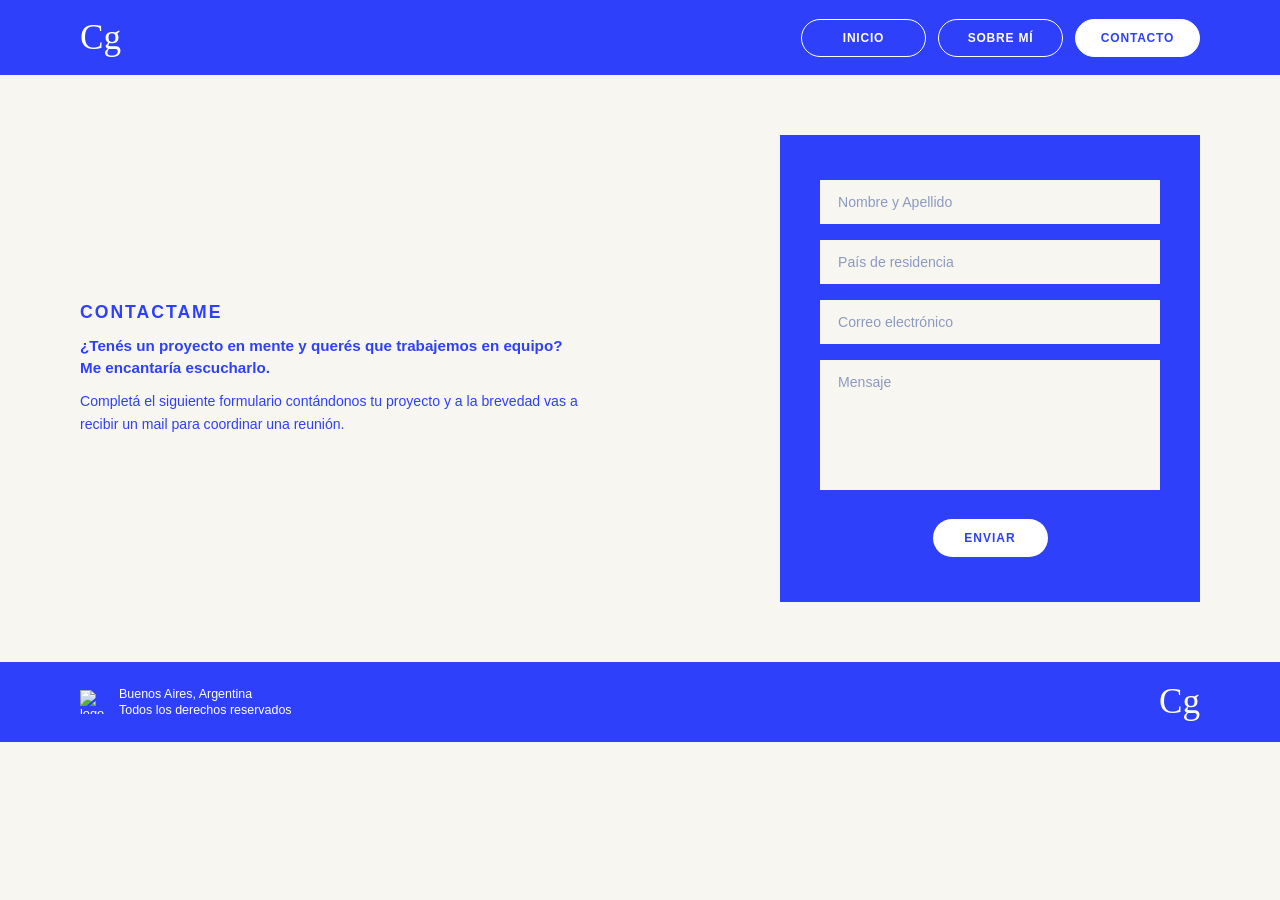
==== contacto.html @ 5b786bd4 "pre-entrega" ====
<!DOCTYPE html>
<html lang="es">

<head>
    <meta charset="utf-8" />
    <meta name="viewport" content="width=device-width, initial-scale=1"/>
    <title> Catalina González Contacto</title>
    <link rel="stylesheet" href="estilos.css" type="text/css">
    <link rel="icon" type="image/png" href="img/favicon-32x32.png">
</head>

<!-- Header Principal -->
    <header class="principal-inicio">
        <span class="logo"><span class="fuente-cursiva">Cg</span></span>
        <nav class="principal">
            <a href="index.html" class="inicio">INICIO</a>
            <a href="sobre-mi.html" class="sobre-mi">SOBRE MÍ</a>
            <a href="contacto.html" class="contacto activo">CONTACTO</a>
        </nav>
    </header>

    <!-- Main / Contacto -->
    <main class="contacto-main">
        <div class="contacto-container">
            
            <!-- Columna Izquierda: Textos descriptivos -->
            <div class="contacto-textos">
                <h1>Contactame</h1>
                <p class="sub-intro">¿Tenés un proyecto en mente y querés que trabajemos en equipo? Me encantaría escucharlo.</p>
                <p>Completá el siguiente formulario contándonos tu proyecto y a la brevedad vas a recibir un mail para coordinar una reunión.</p>
            </div>

            <!-- Columna Derecha: Recuadro azul con el formulario -->
            <form class="formulario-contacto">
                <div class="campos">
                    
                    <!-- Campo Nombre y Apellido -->
                    <div class="campo-input">
                        <input type="text" id="input-nombre" placeholder="Nombre y Apellido" required>
                    </div>

                    <!-- Campo País de Residencia Personalizado (ul / li) -->
                    <div class="custom-select-container">
                        <div class="select-trigger" id="select-trigger">
                            <span class="placeholder-text">País de residencia</span>
                        </div>
                        <input type="hidden" id="pais-input" required>
                        <ul class="lista-paises" id="lista-paises">
                            <li>Argentina</li>
                            <li>Uruguay</li>
                            <li>Paraguay</li>
                            <li>Chile</li>
                            <li>Perú</li>
                            <li>Bolivia</li>
                            <li>Colombia</li>
                            <li>Ecuador</li>
                            <li>México</li>
                            <li>España</li>
                        </ul>
                    </div>

                    <!-- Campo Correo Electrónico -->
                    <div class="campo-input">
                        <input type="email" id="input-correo" placeholder="Correo electrónico" required>
                    </div>

                    <!-- Campo Mensaje -->
                    <div class="campo-input">
                        <textarea id="input-mensaje" placeholder="Mensaje" rows="4" required></textarea>
                    </div>
                </div>

                <!-- Botón Enviar -->
                <button type="submit" class="enviar">
                    <span>ENVIAR</span>
                </button>
            </form>

        </div>
    </main>

    <!-- Modal de Éxito -->
    <div id="modal-exito" class="modal-overlay">
        <div class="modal-contenido">
            <button type="button" id="cerrar-modal" class="modal-cerrar">x</button>
            <p>El formulario fue enviado correctamente.</p>
        </div>
    </div>

    <!-- Footer Principal -->
    <footer class="principal">
        <div class="informacion">
            <img src="img/instagram.png" alt="logo-instagram" class="logo-instagram">
            <small class="copyright">Buenos Aires, Argentina<br>Todos los derechos reservados</small>
        </div>
        <span class="logo"><span class="fuente-cursiva">Cg</span></span>
    </footer>

    <!-- Script para el formulario, modal y la lista desplegable personalizada -->
    <script>
        const form = document.querySelector('.formulario-contacto');
        const modal = document.getElementById('modal-exito');
        const cerrarBtn = document.getElementById('cerrar-modal');

        form.addEventListener('submit', function(e) {
            e.preventDefault();
            modal.style.display = 'flex';
        });

        cerrarBtn.addEventListener('click', function() {
            modal.style.display = 'none';
        });

        window.addEventListener('click', function(e) {
            if (e.target === modal) {
                modal.style.display = 'none';
            }
        });

        /* Lógica del selector personalizado de países */
        const trigger = document.getElementById('select-trigger');
        const list = document.getElementById('lista-paises');
        const hiddenInput = document.getElementById('pais-input');
        const items = list.querySelectorAll('li');
        const spanText = trigger.querySelector('span');

        trigger.addEventListener('click', function(e) {
            e.stopPropagation();
            list.style.display = list.style.display === 'block' ? 'none' : 'block';
        });

        items.forEach(item => {
            item.addEventListener('click', function() {
                spanText.textContent = this.textContent;
                spanText.style.color = '#2E40FA';
                hiddenInput.value = this.textContent;
                list.style.display = 'none';
            });
        });

        window.addEventListener('click', function() {
            list.style.display = 'none';
        });
    </script>
</body>
</html>
---- estilos.css ----
@charset "utf-8";

* {
    margin: 0;
    padding: 0;
    box-sizing: border-box;
}

body {
    font-family: 'Epunda Sans', sans-serif;
    background-color: #F8F6F0;
    color: #2E40FA; 
    width: 100%;
    overflow-x: hidden;
}

/* Clase de utilidad para la tipografía cursiva Herr Von Muellerhoff */
.fuente-cursiva {
    font-family: 'Herr Von Muellerhoff', cursive;
    font-size: 2.2rem;
    font-weight: normal;
}

/* header y footer */
.principal-inicio {
    display: flex;
    justify-content: space-between;
    align-items: center;
    background-color: #2E40FA;
    height: 75px;
    padding: 0 80px;
    width: 100%;
}

.principal-inicio .logo {
    color: #FFFFFF;
}

.principal-inicio nav {
    display: flex;
    gap: 12px;
    align-items: center;
}

.principal-inicio nav a {
    text-decoration: none;
    color: #FFFFFF;
    border: 1.2px solid #FFFFFF;
    width: 125px;
    height: 38px;
    border-radius: 25px;
    font-family: 'Epunda Sans', sans-serif;
    font-size: 0.75rem;
    font-weight: 600;
    letter-spacing: 0.8px;
    display: inline-flex;
    align-items: center;
    justify-content: center;
    transition: all 0.3s ease;
}

.principal-inicio nav a.activo {
    background-color: #FFFFFF;
    color: #2E40FA;
}

.principal-inicio nav a:hover:not(.activo) {
    background-color: rgba(255, 255, 255, 0.15);
}

footer.principal {
    background-color: #2E40FA;
    color: #FFFFFF;
    display: flex;
    justify-content: space-between;
    align-items: center;
    padding: 20px 80px;
    font-size: 0.8rem;
    font-family: 'Epunda Sans', sans-serif;
}

footer.principal .informacion {
    display: flex;
    align-items: center;
    gap: 15px;
}

footer.principal .logo-instagram {
    width: 24px;
    height: 24px;
}

footer.principal .copyright {
    line-height: 1.3;
    font-size: 0.78rem;
}

footer.principal .logo {
    color: #FFFFFF;
}


/* aca empezaria el main del index */

.hero {
    display: flex;
    justify-content: center;
    align-items: center;
    padding: 35px 80px;
    width: 100%;
}

.hero .rectangle-4 {
    width: 100%;
    max-width: 1450px;
    height: 300px;     
    border: 1.8px solid #2E40FA;
    position: relative;
    overflow: hidden;
    background-color: #F8F6F0;
    display: flex;
    justify-content: center;
    align-items: center;
    padding: 20px 40px; 
}

.hero .rectangle-4 video.reel {
    width: 100%;
    height: 100%;
    object-fit: contain; 
    display: block;
}

.tira-proyectos {
    width: 100vw;
    height: 60px;
    background-color: #2E40FA;
    display: flex;
    align-items: center;
    justify-content: center;
    margin-bottom: 60px;
}

.tira-proyectos h2 {
    color: #FFFFFF;
    font-family: 'Epunda Sans', sans-serif;
    font-size: 1.2rem;
    font-weight: 700;
    letter-spacing: 2px;
    text-transform: uppercase;
}

.proyectos {
    display: flex;
    flex-direction: column;
    gap: 70px;
    max-width: 1450px;
    margin: 0 auto;
    padding: 0 80px;
}

.proyectos article {
    display: flex;
    align-items: center;
    justify-content: space-between;
    gap: 60px;
}

.slider-escualo,
.slider-botanico,
.slider-botanico-web,
.slider-wayrun-tripantu {
    position: relative;
    width: 520px;
    height: 420px;
    border: 1.8px solid #2E40FA;
    padding: 20px;
    background-color: #F8F6F0;
    display: flex;
    flex-direction: column;
    justify-content: center;
    align-items: center;
    flex-shrink: 0;
}

.slider-escualo img,
.slider-botanico img,
.slider-botanico-web img,
.slider-wayrun-tripantu img {
    max-width: 100%;
    max-height: 310px;
    object-fit: contain;
    display: block;
}

.proyectos article .btn-siguiente {
    position: absolute;
    right: 15px;
    top: 50%;
    transform: translateY(-50%);
    background: none;
    border: none;
    color: #2E40FA;
    font-size: 1.5rem;
    cursor: pointer;
    font-weight: bold;
}

.ellipses-container {
    position: absolute;
    bottom: 15px;
    left: 50%;
    transform: translateX(-50%);
    display: flex;
    justify-content: center;
    gap: 8px;
}

.ellipse {
    width: 8px;
    height: 8px;
    border-radius: 50%;
    background-color: transparent;
    border: 1.2px solid #2E40FA;
    display: inline-block;
}

.ellipse.ellipse-activa {
    background-color: #2E40FA;
}

.texto-escualo,
.texto-botanico,
.texto-botanico-web,
.texto-wayrun-tripantu {
    flex: 1;
    font-family: 'Epunda Sans', sans-serif;
}

.proyectos h3 {
    font-size: 1.3rem;
    color: #2E40FA;
    margin-bottom: 15px;
    font-weight: 600;
    font-family: 'Epunda Sans', sans-serif;
}

.proyectos h3 .fuente-cursiva {
    font-size: 2.2rem;
    margin-left: 5px;
}

.proyectos p {
    font-size: 0.9rem;
    line-height: 1.6;
    color: #2E40FA;
    font-family: 'Epunda Sans', sans-serif;
}

.fila-gracias {
    background-color: #2E40FA;
    color: #FFFFFF;
    display: flex;
    overflow: hidden;
    white-space: nowrap;
    padding: 14px 0;
    margin-top: 100px;
    font-size: 0.85rem;
    letter-spacing: 1.5px;
    font-family: 'Epunda Sans', sans-serif;
    user-select: none;
}

.marquee-content {
    display: flex;
    gap: 40px;
    animation: marquee 20s linear infinite;
    flex-shrink: 0;
    padding-right: 40px;
}

@keyframes marquee {
    0% { transform: translateX(0%); }
    100% { transform: translateX(-100%); }
}

.sobremi-contactame {
    display: flex;
    justify-content: space-around;
    align-items: center;
    padding: 70px 20px;
    max-width: 950px;
    margin: 0 auto;
    font-family: 'Epunda Sans', sans-serif;
}

.sobremi-contactame .enlace-interactivo {
    color: #2E40FA;
    text-decoration: none;
    font-size: 1rem;
    font-weight: 400;
    display: inline-flex;
    align-items: center;
    gap: 4px;
}

.sobremi-contactame .palabra-destacada {
    font-weight: 600;
    text-decoration: underline;
    transition: transform 0.2s ease;
    display: inline-block;
}

.sobremi-contactame .enlace-interactivo:hover .palabra-destacada {
    transform: scale(1.08);
}

.sobremi-contactame .divisor {
    height: 45px;
    border: none;
    border-left: 1.5px dashed #2E40FA;
}


/* aca empezaria la pagine sobre-mi */

main.sobre-mi {
    display: flex;
    justify-content: center;
    align-items: center;
    padding: 60px 80px; 
    width: 100%;
    max-width: 1450px;
    margin: 0 auto;
    gap: 80px;
}

main.sobre-mi .fondo-foto {
    background-color: #2E40FA;
    width: 420px;
    height: 500px;
    padding: 30px;
    position: relative;
    display: flex;
    justify-content: center;
    align-items: center;
    flex-shrink: 0;
}

main.sobre-mi .fondo-foto img.foto-perfil {
    width: 100%;
    height: 100%;
    object-fit: cover;
    display: block;
}

main.sobre-mi .texto {
    flex: 1;
    display: flex;
    flex-direction: column;
    gap: 25px;
    font-family: 'Epunda Sans', sans-serif;
    color: #2E40FA;
}

main.sobre-mi .quien-soy h1,
main.sobre-mi .herramientas h1 {
    font-size: 1.1rem;
    font-weight: 700;
    letter-spacing: 2px;
    text-transform: uppercase;
    color: #2E40FA;
    margin-bottom: 12px;
}

main.sobre-mi .quien-soy p {
    font-size: 0.88rem;
    line-height: 1.6;
    margin-bottom: 12px;
    color: #2E40FA;
}

.iconos-herramientas {
    display: flex;
    gap: 15px;
}

.logo-tool {
    width: 45px;
    height: 45px;
    border: 1.5px solid #2E40FA;
    border-radius: 50%;
    object-fit: contain;
    padding: 9px;
    background-color: #F8F6F0;
    display: inline-flex;
    justify-content: center;
    align-items: center;
}


/* aca empezaria la pagina de contacto */

.contacto-main {
    display: flex;
    justify-content: center;
    align-items: center;
    padding: 60px 80px; 
    width: 100%;
}

.contacto-container {
    display: flex;
    justify-content: space-between;
    align-items: center;
    width: 100%;
    max-width: 1450px;
    gap: 80px;
}

.contacto-textos {
    width: 45%;
    font-family: 'Epunda Sans', sans-serif;
    color: #2E40FA;
}

.contacto-textos h1 {
    font-size: 1.1rem;
    font-weight: 700;
    letter-spacing: 2px;
    text-transform: uppercase;
    color: #2E40FA;
    margin-bottom: 12px;
}

.contacto-textos .sub-intro {
    font-size: 0.95rem;
    font-weight: 600;
    margin-bottom: 10px;
    line-height: 1.5;
}

.contacto-textos p {
    font-size: 0.88rem;
    line-height: 1.6;
}

.formulario-contacto {
    background-color: #2E40FA;
    width: 420px;
    padding: 45px 40px;
    display: flex;
    flex-direction: column;
    gap: 25px;
}

.formulario-contacto .campos {
    display: flex;
    flex-direction: column;
    gap: 16px;
}

.formulario-contacto input,
.formulario-contacto textarea {
    width: 100%;
    background-color: #F8F6F0;
    border: none;
    padding: 14px 18px;
    font-family: 'Epunda Sans', sans-serif;
    font-size: 0.88rem;
    outline: none;
    color: #2E40FA;
}

.formulario-contacto input::placeholder,
.formulario-contacto textarea::placeholder {
    color: #8c9ac2;
}

.formulario-contacto textarea {
    resize: none;
    height: 130px;
}

.custom-select-container {
    position: relative;
    width: 100%;
}

.select-trigger {
    width: 100%;
    background-color: #F8F6F0;
    border: none;
    padding: 14px 18px;
    font-family: 'Epunda Sans', sans-serif;
    font-size: 0.88rem;
    cursor: pointer;
    user-select: none;
}

.select-trigger .placeholder-text {
    color: #8c9ac2;
}

.lista-paises {
    display: none; 
    position: absolute;
    top: 100%;
    left: 0;
    width: 100%;
    max-height: 160px; 
    overflow-y: auto;
    background-color: #F8F6F0;
    border: 1.5px solid #2E40FA;
    list-style: none;
    z-index: 99;
    padding: 0;
    margin: 0;
}

.lista-paises li {
    padding: 12px 18px;
    font-family: 'Epunda Sans', sans-serif;
    font-size: 0.88rem;
    color: #2E40FA;
    cursor: pointer;
    border-bottom: 1px solid #2E40FA;
    background-color: #F8F6F0;
    transition: background-color 0.2s ease;
}

.lista-paises li:last-child {
    border-bottom: none;
}

.lista-paises li:hover {
    background-color: rgba(46, 64, 250, 0.1);
}

.formulario-contacto .enviar {
    background-color: #FFFFFF;
    color: #2E40FA;
    border: none;
    width: 115px;
    height: 38px;
    border-radius: 20px;
    font-family: 'Epunda Sans', sans-serif;
    font-size: 0.75rem;
    font-weight: 700;
    letter-spacing: 1px;
    cursor: pointer;
    align-self: center;
    transition: all 0.3s ease;
}

.formulario-contacto .enviar:hover {
    background-color: #f0ede6;
    transform: scale(1.05);
}

.modal-overlay {
    display: none;
    position: fixed;
    top: 0;
    left: 0;
    width: 100vw;
    height: 100vh;
    background-color: rgba(0, 0, 0, 0.4);
    justify-content: center;
    align-items: center;
    z-index: 1000;
}

.modal-contenido {
    background-color: #2E40FA;
    color: #FFFFFF;
    width: 480px;
    height: 220px;
    padding: 30px;
    position: relative;
    display: flex;
    justify-content: center;
    align-items: center;
    text-align: center;
    font-family: 'Epunda Sans', sans-serif;
    font-size: 1.1rem;
    font-weight: 500;
}

.modal-cerrar {
    position: absolute;
    top: 15px;
    right: 20px;
    background: none;
    border: none;
    color: #FFFFFF;
    font-size: 1.2rem;
    cursor: pointer;
    font-weight: bold;
}

.modal-cerrar:hover {
    opacity: 0.8;
}
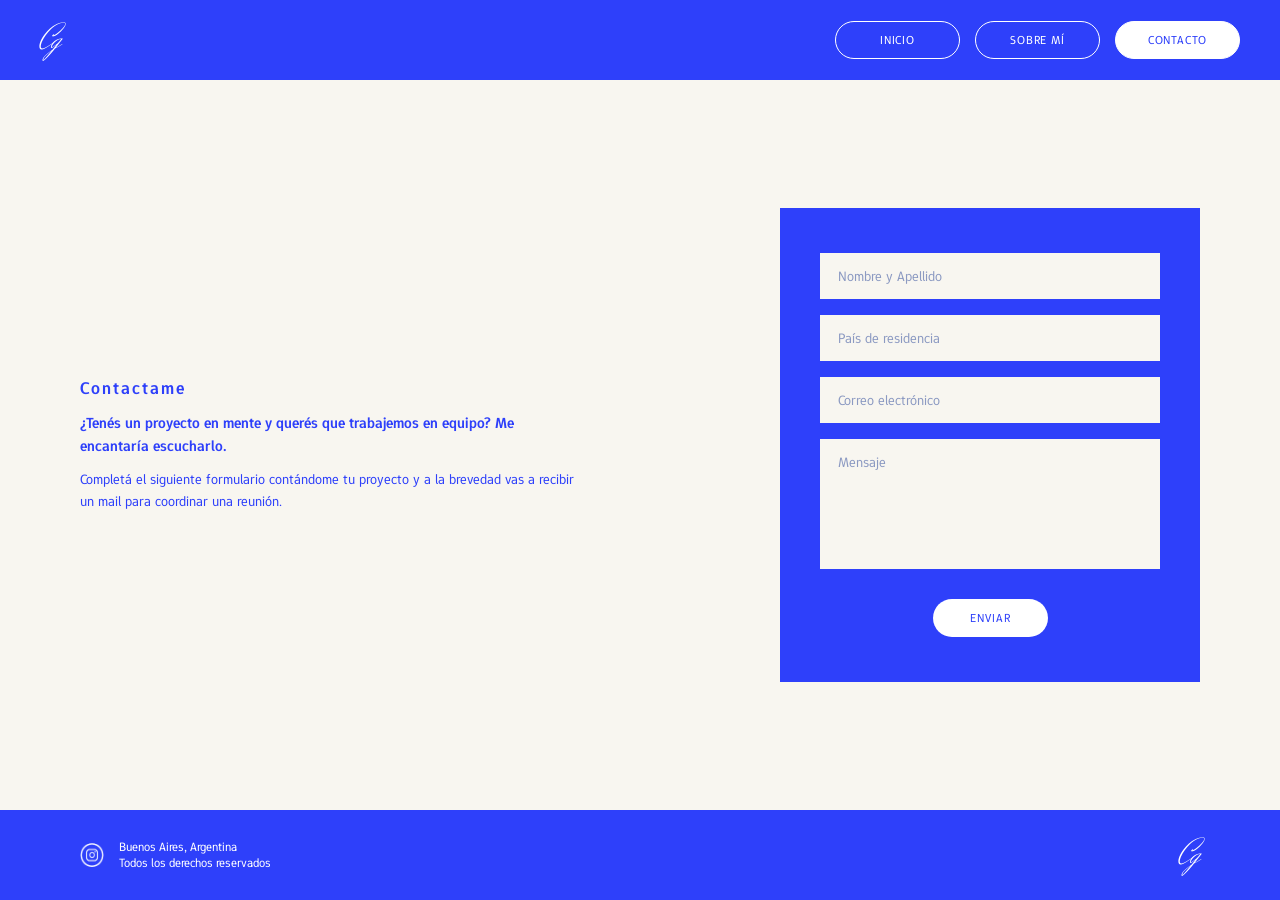
==== commit 9f6528c2: "entrega-portfolio-tp3" ====
--- a/contacto.html
+++ b/contacto.html
@@ -4,47 +4,48 @@
 <head>
     <meta charset="utf-8" />
     <meta name="viewport" content="width=device-width, initial-scale=1"/>
-    <title> Catalina González Contacto</title>
-    <link rel="stylesheet" href="estilos.css" type="text/css">
+    <meta name="description" content="¿Tenés un proyecto en mente? Contactá a Catalina González, diseñadora gráfica, para trabajar juntxs.">
+    <title>Catalina González - Contacto</title>
+    <link rel="stylesheet" href="estilos.css">
     <link rel="icon" type="image/png" href="img/favicon-32x32.png">
+    <script src="script.js" defer></script>
 </head>
 
-<!-- Header Principal -->
+<body>
+
+    <!-- Header Principal -->
     <header class="principal-inicio">
-        <span class="logo"><span class="fuente-cursiva">Cg</span></span>
-        <nav class="principal">
-            <a href="index.html" class="inicio">INICIO</a>
-            <a href="sobre-mi.html" class="sobre-mi">SOBRE MÍ</a>
-            <a href="contacto.html" class="contacto activo">CONTACTO</a>
+        <button type="button" class="menu-hamburguesa" id="btn-hamburguesa" aria-label="Abrir menú" aria-expanded="false" aria-controls="menu-desplegable"></button>
+        <p class="logo">Cg</p>
+        <nav class="principal" id="menu-desplegable">
+            <a href="index.html">INICIO</a>
+            <a href="sobre-mi.html">SOBRE MÍ</a>
+            <a href="contacto.html" class="activo" aria-current="page">CONTACTO</a>
         </nav>
     </header>
 
     <!-- Main / Contacto -->
     <main class="contacto-main">
         <div class="contacto-container">
-            
-            <!-- Columna Izquierda: Textos descriptivos -->
+
             <div class="contacto-textos">
                 <h1>Contactame</h1>
                 <p class="sub-intro">¿Tenés un proyecto en mente y querés que trabajemos en equipo? Me encantaría escucharlo.</p>
-                <p>Completá el siguiente formulario contándonos tu proyecto y a la brevedad vas a recibir un mail para coordinar una reunión.</p>
+                <p>Completá el siguiente formulario contándome tu proyecto y a la brevedad vas a recibir un mail para coordinar una reunión.</p>
             </div>
 
-            <!-- Columna Derecha: Recuadro azul con el formulario -->
             <form class="formulario-contacto">
                 <div class="campos">
-                    
-                    <!-- Campo Nombre y Apellido -->
+
                     <div class="campo-input">
-                        <input type="text" id="input-nombre" placeholder="Nombre y Apellido" required>
+                        <input type="text" id="input-nombre" placeholder="Nombre y Apellido" aria-label="Nombre y apellido" required>
                     </div>
 
-                    <!-- Campo País de Residencia Personalizado (ul / li) -->
                     <div class="custom-select-container">
                         <div class="select-trigger" id="select-trigger">
                             <span class="placeholder-text">País de residencia</span>
                         </div>
-                        <input type="hidden" id="pais-input" required>
+                        <input type="hidden" id="pais-input">
                         <ul class="lista-paises" id="lista-paises">
                             <li>Argentina</li>
                             <li>Uruguay</li>
@@ -59,30 +60,25 @@
                         </ul>
                     </div>
 
-                    <!-- Campo Correo Electrónico -->
                     <div class="campo-input">
-                        <input type="email" id="input-correo" placeholder="Correo electrónico" required>
+                        <input type="email" id="input-correo" placeholder="Correo electrónico" aria-label="Correo electrónico" required>
                     </div>
 
-                    <!-- Campo Mensaje -->
                     <div class="campo-input">
-                        <textarea id="input-mensaje" placeholder="Mensaje" rows="4" required></textarea>
+                        <textarea id="input-mensaje" placeholder="Mensaje" aria-label="Mensaje" rows="4" required></textarea>
                     </div>
                 </div>
 
-                <!-- Botón Enviar -->
-                <button type="submit" class="enviar">
-                    <span>ENVIAR</span>
-                </button>
+                <button type="submit" class="enviar">ENVIAR</button>
             </form>
 
         </div>
     </main>
 
     <!-- Modal de Éxito -->
-    <div id="modal-exito" class="modal-overlay">
+    <div id="modal-exito" class="modal-overlay" role="dialog" aria-modal="true" aria-label="Formulario enviado">
         <div class="modal-contenido">
-            <button type="button" id="cerrar-modal" class="modal-cerrar">x</button>
+            <button type="button" id="cerrar-modal" class="modal-cerrar" aria-label="Cerrar">&times;</button>
             <p>El formulario fue enviado correctamente.</p>
         </div>
     </div>
@@ -90,57 +86,15 @@
     <!-- Footer Principal -->
     <footer class="principal">
         <div class="informacion">
-            <img src="img/instagram.png" alt="logo-instagram" class="logo-instagram">
-            <small class="copyright">Buenos Aires, Argentina<br>Todos los derechos reservados</small>
+            <img src="img/logo-ig-blanco.png" alt="Logo de Instagram" class="logo-instagram" width="24" height="24">
+            <div class="copyright">
+                <p>Buenos Aires, Argentina</p>
+                <p>Todos los derechos reservados</p>
+            </div>
         </div>
-        <span class="logo"><span class="fuente-cursiva">Cg</span></span>
+        <p class="logo">Cg</p>
     </footer>
 
-    <!-- Script para el formulario, modal y la lista desplegable personalizada -->
-    <script>
-        const form = document.querySelector('.formulario-contacto');
-        const modal = document.getElementById('modal-exito');
-        const cerrarBtn = document.getElementById('cerrar-modal');
+</body>
 
-        form.addEventListener('submit', function(e) {
-            e.preventDefault();
-            modal.style.display = 'flex';
-        });
-
-        cerrarBtn.addEventListener('click', function() {
-            modal.style.display = 'none';
-        });
-
-        window.addEventListener('click', function(e) {
-            if (e.target === modal) {
-                modal.style.display = 'none';
-            }
-        });
-
-        /* Lógica del selector personalizado de países */
-        const trigger = document.getElementById('select-trigger');
-        const list = document.getElementById('lista-paises');
-        const hiddenInput = document.getElementById('pais-input');
-        const items = list.querySelectorAll('li');
-        const spanText = trigger.querySelector('span');
-
-        trigger.addEventListener('click', function(e) {
-            e.stopPropagation();
-            list.style.display = list.style.display === 'block' ? 'none' : 'block';
-        });
-
-        items.forEach(item => {
-            item.addEventListener('click', function() {
-                spanText.textContent = this.textContent;
-                spanText.style.color = '#2E40FA';
-                hiddenInput.value = this.textContent;
-                list.style.display = 'none';
-            });
-        });
-
-        window.addEventListener('click', function() {
-            list.style.display = 'none';
-        });
-    </script>
-</body>
 </html>
--- a/estilos.css
+++ b/estilos.css
@@ -1,4 +1,36 @@
-@charset "utf-8";
+@charset="utf-8";
+
+@font-face {
+    font-family: 'EpundaSans';
+    src: url('fonts/EpundaSans-Regular.ttf') format('truetype');
+    font-weight: 400;
+    font-style: normal;
+    font-display: swap;
+}
+
+@font-face {
+    font-family: 'EpundaSans';
+    src: url('fonts/EpundaSans-Medium.ttf') format('truetype');
+    font-weight: 500;
+    font-style: normal;
+    font-display: swap;
+}
+
+@font-face {
+    font-family: 'EpundaSans';
+    src: url('fonts/EpundaSans-SemiBold.ttf') format('truetype');
+    font-weight: 600;
+    font-style: normal;
+    font-display: swap;
+}
+
+@font-face {
+    font-family: 'Herr Von Muellerhoff';
+    src: url('fonts/HerrVonMuellerhoff-Regular.ttf') format('truetype'); /* Ajustá el nombre exacto del archivo si se llama un poco diferente en tu carpeta */
+    font-weight: 400;
+    font-style: normal;
+    font-display: swap;
+}
 
 * {
     margin: 0;
@@ -7,38 +39,61 @@
 }
 
 body {
-    font-family: 'Epunda Sans', sans-serif;
+    font-family: 'EpundaSans', sans-serif;
     background-color: #F8F6F0;
-    color: #2E40FA; 
-    width: 100%;
+    color: #2E40FA;
+    width: 100%;
+    min-height: 100vh;
+    display: flex;
+    flex-direction: column;
+    justify-content: space-between;
+    align-items: center;
     overflow-x: hidden;
 }
 
-/* Clase de utilidad para la tipografía cursiva Herr Von Muellerhoff */
+main {
+    flex: 1;
+}
+
 .fuente-cursiva {
     font-family: 'Herr Von Muellerhoff', cursive;
     font-size: 2.2rem;
     font-weight: normal;
 }
 
-/* header y footer */
+.logo {
+    font-family: 'Herr Von Muellerhoff', cursive;
+    font-size: 2.2rem;
+    font-weight: normal;
+    color: #FFFFFF;
+}
+
+.visually-hidden {
+    position: absolute;
+    width: 1px;
+    height: 1px;
+    margin: -1px;
+    padding: 0;
+    overflow: hidden;
+    clip: rect(0 0 0 0);
+    white-space: nowrap;
+    border: 0;
+}
+
 .principal-inicio {
     display: flex;
     justify-content: space-between;
     align-items: center;
     background-color: #2E40FA;
-    height: 75px;
-    padding: 0 80px;
-    width: 100%;
-}
-
-.principal-inicio .logo {
-    color: #FFFFFF;
+    height: 80px;
+    padding: 0 40px;
+    width: 100%;
+    flex-shrink: 0;
 }
 
 .principal-inicio nav {
     display: flex;
-    gap: 12px;
+    gap: 15px;
     align-items: center;
 }
 
@@ -49,14 +104,14 @@
     width: 125px;
     height: 38px;
     border-radius: 25px;
-    font-family: 'Epunda Sans', sans-serif;
+    font-family: 'EpundaSans', sans-serif;
     font-size: 0.75rem;
-    font-weight: 600;
+    font-weight: 400;
     letter-spacing: 0.8px;
     display: inline-flex;
     align-items: center;
     justify-content: center;
-    transition: all 0.3s ease;
+    transition: background-color 0.3s ease, color 0.3s ease;
 }
 
 .principal-inicio nav a.activo {
@@ -66,6 +121,18 @@
 
 .principal-inicio nav a:hover:not(.activo) {
     background-color: rgba(255, 255, 255, 0.15);
+}
+
+.menu-hamburguesa {
+    display: none;
+    width: 28px;
+    height: 20px;
+    border: none;
+    cursor: pointer;
+    background:
+        linear-gradient(#FFFFFF, #FFFFFF) top / 100% 2.5px no-repeat,
+        linear-gradient(#FFFFFF, #FFFFFF) center / 100% 2.5px no-repeat,
+        linear-gradient(#FFFFFF, #FFFFFF) bottom / 100% 2.5px no-repeat;
 }
 
 footer.principal {
@@ -76,7 +143,9 @@
     align-items: center;
     padding: 20px 80px;
     font-size: 0.8rem;
-    font-family: 'Epunda Sans', sans-serif;
+    font-family: 'EpundaSans', sans-serif;
+    flex-shrink: 0;
+    width: 100%;
 }
 
 footer.principal .informacion {
@@ -91,16 +160,21 @@
 }
 
 footer.principal .copyright {
+    display: flex;
+    flex-direction: column;
     line-height: 1.3;
     font-size: 0.78rem;
 }
 
-footer.principal .logo {
-    color: #FFFFFF;
-}
-
-
-/* aca empezaria el main del index */
+
+/* aca empezaria el index */
+
+main.principal {
+    display: flex;
+    flex-direction: column;
+    align-items: center;
+    width: 100%;
+}
 
 .hero {
     display: flex;
@@ -113,7 +187,7 @@
 .hero .rectangle-4 {
     width: 100%;
     max-width: 1450px;
-    height: 300px;     
+    height: 300px;
     border: 1.8px solid #2E40FA;
     position: relative;
     overflow: hidden;
@@ -121,13 +195,13 @@
     display: flex;
     justify-content: center;
     align-items: center;
-    padding: 20px 40px; 
+    padding: 20px 40px;
 }
 
 .hero .rectangle-4 video.reel {
     width: 100%;
     height: 100%;
-    object-fit: contain; 
+    object-fit: contain;
     display: block;
 }
 
@@ -143,11 +217,10 @@
 
 .tira-proyectos h2 {
     color: #FFFFFF;
-    font-family: 'Epunda Sans', sans-serif;
+    font-family: 'EpundaSans', sans-serif;
     font-size: 1.2rem;
-    font-weight: 700;
+    font-weight: 600;
     letter-spacing: 2px;
-    text-transform: uppercase;
 }
 
 .proyectos {
@@ -155,8 +228,8 @@
     flex-direction: column;
     gap: 70px;
     max-width: 1450px;
-    margin: 0 auto;
     padding: 0 80px;
+    width: 100%;
 }
 
 .proyectos article {
@@ -166,10 +239,7 @@
     gap: 60px;
 }
 
-.slider-escualo,
-.slider-botanico,
-.slider-botanico-web,
-.slider-wayrun-tripantu {
+.slider {
     position: relative;
     width: 520px;
     height: 420px;
@@ -183,27 +253,42 @@
     flex-shrink: 0;
 }
 
-.slider-escualo img,
-.slider-botanico img,
-.slider-botanico-web img,
-.slider-wayrun-tripantu img {
+.slider .slide {
+    display: none;
     max-width: 100%;
     max-height: 310px;
     object-fit: contain;
+}
+
+.slider .slide.slide-activa {
     display: block;
 }
 
-.proyectos article .btn-siguiente {
+.slider .btn-anterior,
+.slider .btn-siguiente {
     position: absolute;
-    right: 15px;
     top: 50%;
     transform: translateY(-50%);
     background: none;
     border: none;
     color: #2E40FA;
     font-size: 1.5rem;
+    font-weight: bold;
+    font-family: 'EpundaSans', sans-serif;
     cursor: pointer;
-    font-weight: bold;
+    z-index: 10;
+}
+
+.slider .btn-anterior {
+    left: 15px;
+}
+
+.slider .btn-siguiente {
+    right: 15px;
+}
+
+.slider [hidden] {
+    display: none;
 }
 
 .ellipses-container {
@@ -223,6 +308,7 @@
     background-color: transparent;
     border: 1.2px solid #2E40FA;
     display: inline-block;
+    cursor: pointer;
 }
 
 .ellipse.ellipse-activa {
@@ -234,7 +320,7 @@
 .texto-botanico-web,
 .texto-wayrun-tripantu {
     flex: 1;
-    font-family: 'Epunda Sans', sans-serif;
+    font-family: 'EpundaSans', sans-serif;
 }
 
 .proyectos h3 {
@@ -242,7 +328,7 @@
     color: #2E40FA;
     margin-bottom: 15px;
     font-weight: 600;
-    font-family: 'Epunda Sans', sans-serif;
+    font-family: 'EpundaSans', sans-serif;
 }
 
 .proyectos h3 .fuente-cursiva {
@@ -254,34 +340,24 @@
     font-size: 0.9rem;
     line-height: 1.6;
     color: #2E40FA;
-    font-family: 'Epunda Sans', sans-serif;
-}
-
-.fila-gracias {
+    font-family: 'EpundaSans', sans-serif;
+}
+
+marquee.fila-gracias {
     background-color: #2E40FA;
     color: #FFFFFF;
-    display: flex;
-    overflow: hidden;
-    white-space: nowrap;
     padding: 14px 0;
     margin-top: 100px;
     font-size: 0.85rem;
     letter-spacing: 1.5px;
-    font-family: 'Epunda Sans', sans-serif;
+    font-family: 'EpundaSans', sans-serif;
     user-select: none;
-}
-
-.marquee-content {
-    display: flex;
-    gap: 40px;
-    animation: marquee 20s linear infinite;
-    flex-shrink: 0;
-    padding-right: 40px;
-}
-
-@keyframes marquee {
-    0% { transform: translateX(0%); }
-    100% { transform: translateX(-100%); }
+    display: block;
+    width: 100vw;
+}
+
+marquee.fila-gracias span {
+    margin-right: 50px;
 }
 
 .sobremi-contactame {
@@ -290,8 +366,8 @@
     align-items: center;
     padding: 70px 20px;
     max-width: 950px;
-    margin: 0 auto;
-    font-family: 'Epunda Sans', sans-serif;
+    font-family: 'EpundaSans', sans-serif;
+    width: 100%;
 }
 
 .sobremi-contactame .enlace-interactivo {
@@ -302,6 +378,7 @@
     display: inline-flex;
     align-items: center;
     gap: 4px;
+    font-family: 'EpundaSans', sans-serif;
 }
 
 .sobremi-contactame .palabra-destacada {
@@ -322,16 +399,15 @@
 }
 
 
-/* aca empezaria la pagine sobre-mi */
+/* aca empezaria la pagina sobre-mi */
 
 main.sobre-mi {
     display: flex;
     justify-content: center;
     align-items: center;
-    padding: 60px 80px; 
+    padding: 60px 80px;
     width: 100%;
     max-width: 1450px;
-    margin: 0 auto;
     gap: 80px;
 }
 
@@ -359,18 +435,18 @@
     display: flex;
     flex-direction: column;
     gap: 25px;
-    font-family: 'Epunda Sans', sans-serif;
+    font-family: 'EpundaSans', sans-serif;
     color: #2E40FA;
 }
 
 main.sobre-mi .quien-soy h1,
-main.sobre-mi .herramientas h1 {
+main.sobre-mi .herramientas h2 {
     font-size: 1.1rem;
-    font-weight: 700;
+    font-weight: 600;
     letter-spacing: 2px;
-    text-transform: uppercase;
     color: #2E40FA;
     margin-bottom: 12px;
+    font-family: 'EpundaSans', sans-serif;
 }
 
 main.sobre-mi .quien-soy p {
@@ -378,6 +454,7 @@
     line-height: 1.6;
     margin-bottom: 12px;
     color: #2E40FA;
+    font-family: 'EpundaSans', sans-serif;
 }
 
 .iconos-herramientas {
@@ -393,9 +470,6 @@
     object-fit: contain;
     padding: 9px;
     background-color: #F8F6F0;
-    display: inline-flex;
-    justify-content: center;
-    align-items: center;
 }
 
 
@@ -405,8 +479,9 @@
     display: flex;
     justify-content: center;
     align-items: center;
-    padding: 60px 80px; 
-    width: 100%;
+    padding: 60px 80px;
+    width: 100%;
+    max-width: 1450px;
 }
 
 .contacto-container {
@@ -414,23 +489,22 @@
     justify-content: space-between;
     align-items: center;
     width: 100%;
-    max-width: 1450px;
     gap: 80px;
 }
 
 .contacto-textos {
     width: 45%;
-    font-family: 'Epunda Sans', sans-serif;
+    font-family: 'EpundaSans', sans-serif;
     color: #2E40FA;
 }
 
 .contacto-textos h1 {
     font-size: 1.1rem;
-    font-weight: 700;
+    font-weight: 600;
     letter-spacing: 2px;
-    text-transform: uppercase;
     color: #2E40FA;
     margin-bottom: 12px;
+    font-family: 'EpundaSans', sans-serif;
 }
 
 .contacto-textos .sub-intro {
@@ -438,11 +512,13 @@
     font-weight: 600;
     margin-bottom: 10px;
     line-height: 1.5;
+    font-family: 'EpundaSans', sans-serif;
 }
 
 .contacto-textos p {
     font-size: 0.88rem;
     line-height: 1.6;
+    font-family: 'EpundaSans', sans-serif;
 }
 
 .formulario-contacto {
@@ -452,6 +528,7 @@
     display: flex;
     flex-direction: column;
     gap: 25px;
+    font-family: 'EpundaSans', sans-serif;
 }
 
 .formulario-contacto .campos {
@@ -466,7 +543,7 @@
     background-color: #F8F6F0;
     border: none;
     padding: 14px 18px;
-    font-family: 'Epunda Sans', sans-serif;
+    font-family: 'EpundaSans', sans-serif;
     font-size: 0.88rem;
     outline: none;
     color: #2E40FA;
@@ -475,6 +552,7 @@
 .formulario-contacto input::placeholder,
 .formulario-contacto textarea::placeholder {
     color: #8c9ac2;
+    font-family: 'EpundaSans', sans-serif;
 }
 
 .formulario-contacto textarea {
@@ -485,6 +563,7 @@
 .custom-select-container {
     position: relative;
     width: 100%;
+    font-family: 'EpundaSans', sans-serif;
 }
 
 .select-trigger {
@@ -492,7 +571,7 @@
     background-color: #F8F6F0;
     border: none;
     padding: 14px 18px;
-    font-family: 'Epunda Sans', sans-serif;
+    font-family: 'EpundaSans', sans-serif;
     font-size: 0.88rem;
     cursor: pointer;
     user-select: none;
@@ -500,27 +579,34 @@
 
 .select-trigger .placeholder-text {
     color: #8c9ac2;
+    font-family: 'EpundaSans', sans-serif;
+}
+
+.select-trigger .placeholder-text.pais-elegido {
+    color: #2E40FA;
 }
 
 .lista-paises {
-    display: none; 
+    display: none;
     position: absolute;
     top: 100%;
     left: 0;
     width: 100%;
-    max-height: 160px; 
+    max-height: 160px;
     overflow-y: auto;
     background-color: #F8F6F0;
     border: 1.5px solid #2E40FA;
     list-style: none;
     z-index: 99;
-    padding: 0;
-    margin: 0;
+}
+
+.lista-paises.abierta {
+    display: block;
 }
 
 .lista-paises li {
     padding: 12px 18px;
-    font-family: 'Epunda Sans', sans-serif;
+    font-family: 'EpundaSans', sans-serif;
     font-size: 0.88rem;
     color: #2E40FA;
     cursor: pointer;
@@ -544,9 +630,9 @@
     width: 115px;
     height: 38px;
     border-radius: 20px;
-    font-family: 'Epunda Sans', sans-serif;
+    font-family: 'EpundaSans', sans-serif;
     font-size: 0.75rem;
-    font-weight: 700;
+    font-weight: 400;
     letter-spacing: 1px;
     cursor: pointer;
     align-self: center;
@@ -571,6 +657,10 @@
     z-index: 1000;
 }
 
+.modal-overlay.visible {
+    display: flex;
+}
+
 .modal-contenido {
     background-color: #2E40FA;
     color: #FFFFFF;
@@ -582,7 +672,7 @@
     justify-content: center;
     align-items: center;
     text-align: center;
-    font-family: 'Epunda Sans', sans-serif;
+    font-family: 'EpundaSans', sans-serif;
     font-size: 1.1rem;
     font-weight: 500;
 }
@@ -594,11 +684,203 @@
     background: none;
     border: none;
     color: #FFFFFF;
-    font-size: 1.2rem;
+    font-size: 1.5rem;
     cursor: pointer;
-    font-weight: bold;
 }
 
 .modal-cerrar:hover {
     opacity: 0.8;
+}
+
+
+/* esta parte es para modifical el formato mobile */
+
+@media screen and (max-width: 768px) {
+
+    .principal-inicio {
+        padding: 0 20px;
+        height: 65px;
+        position: relative;
+    }
+
+    .menu-hamburguesa {
+        display: block;
+    }
+
+    .logo {
+        font-size: 2rem;
+    }
+
+    .principal-inicio nav {
+        display: none;
+        position: absolute;
+        top: 65px;
+        left: 0;
+        width: 75%;
+        height: 50vh;
+        background-color: #F8F6F0;
+        flex-direction: column;
+        align-items: flex-start;
+        justify-content: flex-start;
+        gap: 15px;
+        padding: 25px 20px;
+        z-index: 1000;
+        box-shadow: 5px 10px 20px rgba(0, 0, 0, 0.1);
+        border-right: 2px solid #2E40FA;
+        border-bottom: 2px solid #2E40FA;
+    }
+
+    .principal-inicio nav.menu-visible {
+        display: flex;
+    }
+
+    .principal-inicio nav a {
+        width: 140px;
+        color: #2E40FA;
+        border-color: #2E40FA;
+        background-color: #F8F6F0;
+    }
+
+    .principal-inicio nav a.activo,
+    .principal-inicio nav a:hover:not(.activo) {
+        background-color: #2E40FA;
+        color: #FFFFFF;
+    }
+
+    .hero {
+        padding: 20px;
+    }
+
+    .hero .rectangle-4 {
+        height: 180px;
+        padding: 10px;
+    }
+
+    .tira-proyectos {
+        height: 50px;
+        margin-bottom: 40px;
+    }
+
+    .tira-proyectos h2 {
+        font-size: 1rem;
+    }
+
+    .proyectos {
+        padding: 0 20px;
+        gap: 60px;
+    }
+
+    .proyectos article {
+        flex-direction: column;
+        align-items: center;
+        text-align: center;
+        gap: 20px;
+    }
+
+    .texto-escualo,
+    .texto-botanico,
+    .texto-botanico-web,
+    .texto-wayrun-tripantu {
+        order: 1;
+        width: 100%;
+    }
+
+    .slider {
+        order: 2;
+        width: 100%;
+        max-width: 100%;
+        height: 340px;
+    }
+
+    .slider .slide {
+        max-height: 270px;
+    }
+
+    .slider .btn-anterior {
+        left: 8px;
+    }
+
+    .slider .btn-siguiente {
+        right: 8px;
+    }
+
+    .proyectos h3 {
+        font-size: 1.1rem;
+    }
+
+    .proyectos h3 .fuente-cursiva {
+        font-size: 1.9rem;
+    }
+
+    .proyectos p {
+        font-size: 0.85rem;
+    }
+
+    marquee.fila-gracias {
+        margin-top: 60px;
+        font-size: 0.75rem;
+    }
+
+    marquee.fila-gracias span {
+        margin-right: 30px;
+    }
+
+    .sobremi-contactame {
+        flex-direction: column;
+        gap: 15px;
+        padding: 40px 20px;
+        text-align: center;
+    }
+
+    .sobremi-contactame .divisor {
+        display: none;
+    }
+
+    /* aca iria la seccion sobre-mi-mobile */
+    main.sobre-mi {
+        flex-direction: column;
+        padding: 30px 20px;
+        gap: 30px;
+    }
+
+    main.sobre-mi .fondo-foto {
+        width: 100%;
+        max-width: 420px;
+        height: auto;
+    }
+
+    /* aca empieza la pagina de contacto-mobile */
+    .contacto-main {
+        padding: 30px 20px;
+    }
+
+    .contacto-container {
+        flex-direction: column;
+        gap: 40px;
+    }
+
+    .contacto-textos,
+    .formulario-contacto {
+        width: 100%;
+    }
+
+    .formulario-contacto {
+        padding: 35px 20px;
+    }
+
+    .modal-contenido {
+        width: 90%;
+        height: auto;
+        min-height: 180px;
+    }
+
+    footer.principal {
+        padding: 25px 20px;
+    }
+
+    footer.principal .informacion {
+        flex-direction: column;
+        align-items: flex-start;
+        gap: 8px;
+    }
 }
